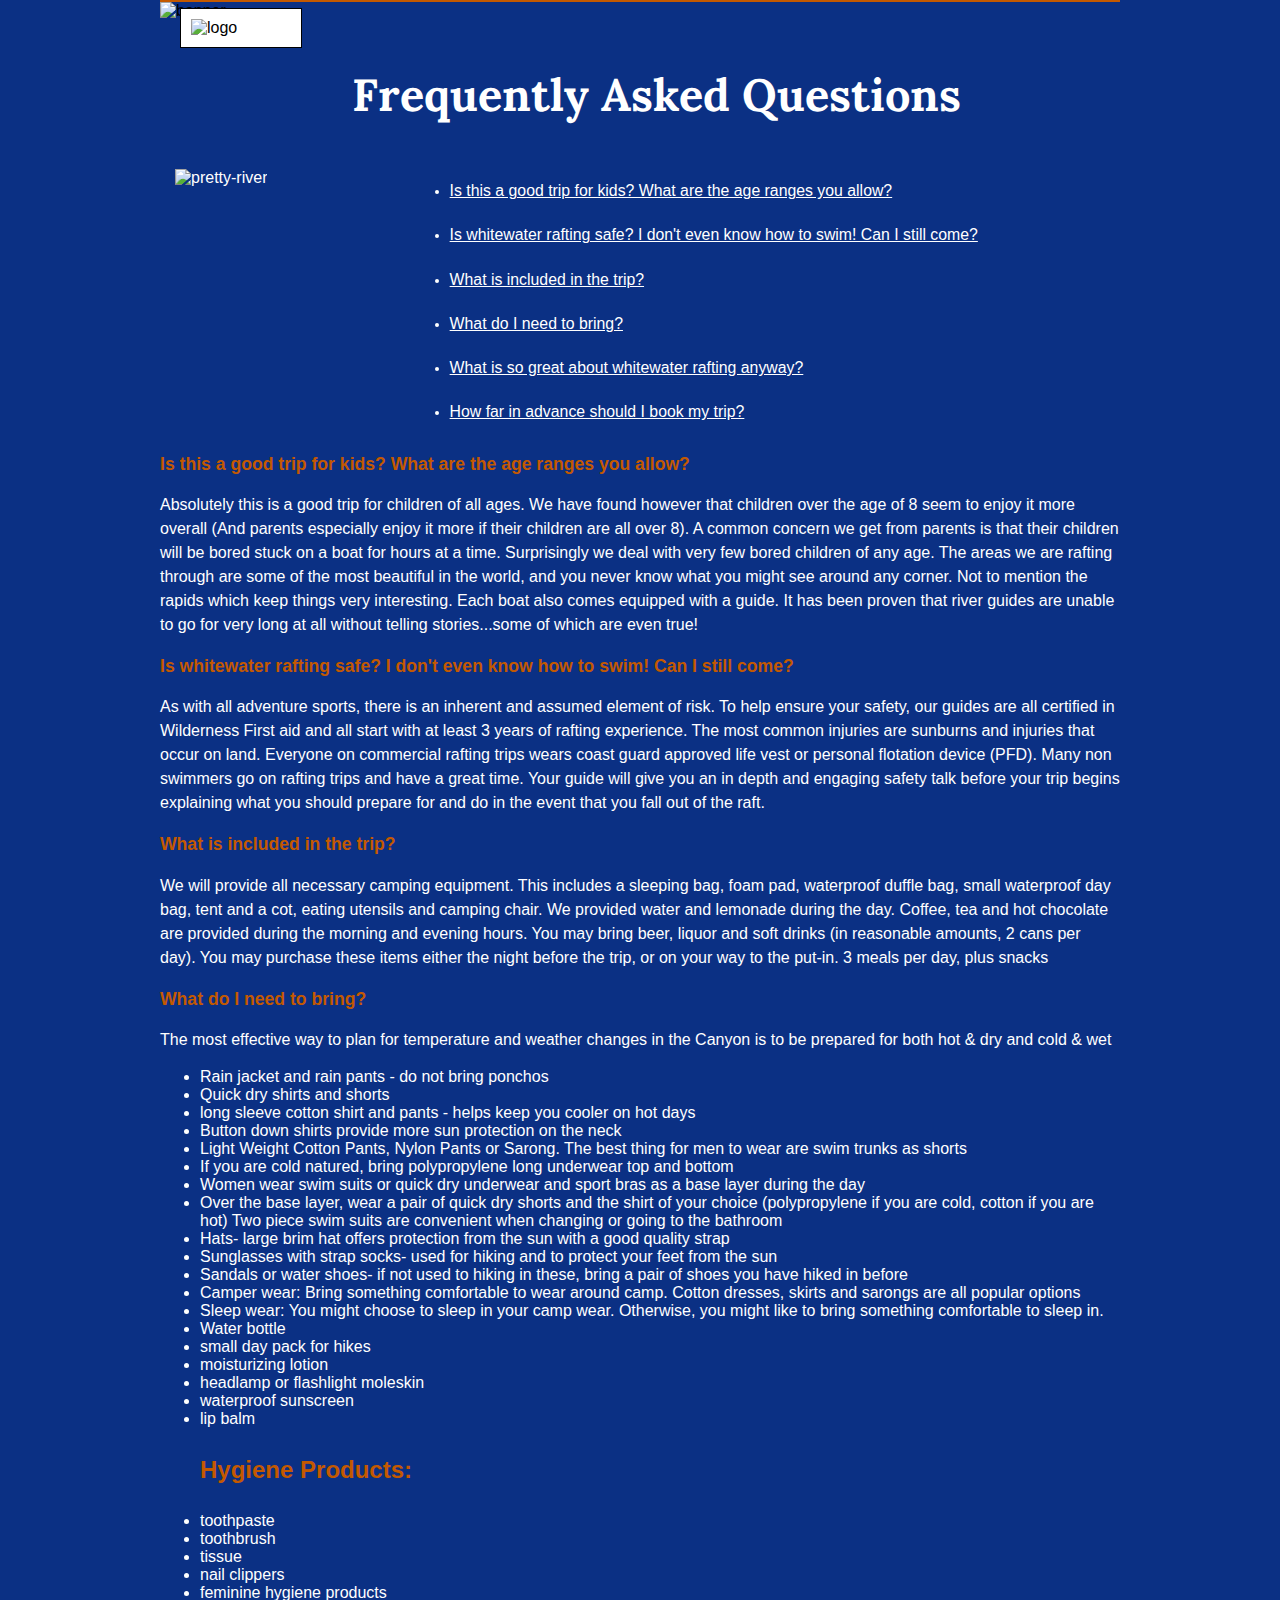
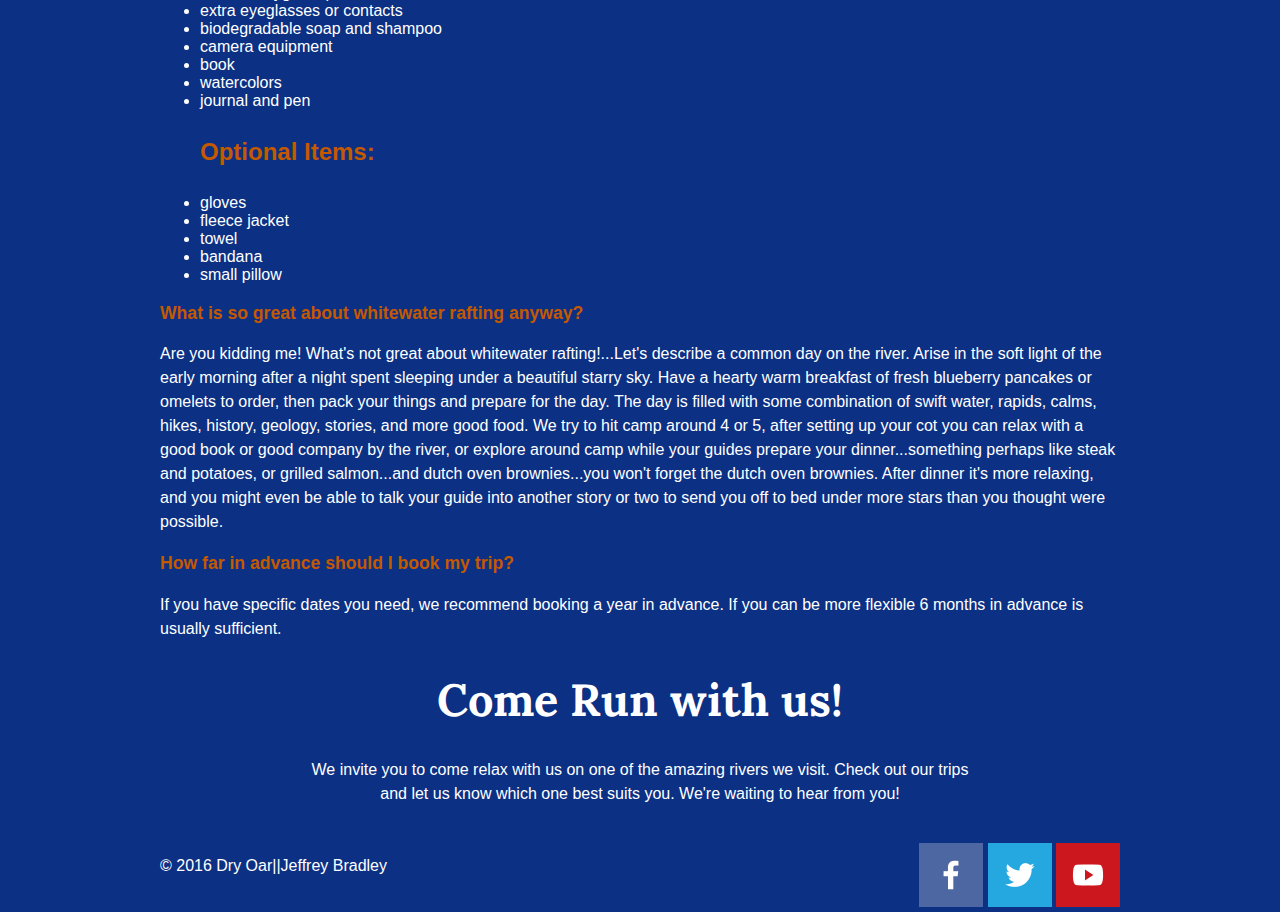
==== faqs.html @ 3adb3589 "Week 12, Desktop not working" ====
<!doctype html>
<html lang="en">

<head>
    <meta charset="utf-8">
    <title>
        Whitewater Rafting Vacations | Dry Oar Boating | Home
    </title>

    <link rel="stylesheet" type="text/css" href="main.css">

</head>

<body>
    <div id="content">
        <section id="logo">
            <img src="http://brothert.net/dryoar/images/dryoarlogo.png" alt="logo">
        </section>

        <nav>
            <ul>
                <li><a href="index.html">Home</a></li>
                <li>|</li>
                <li><a href="rivers.html">Rivers</a></li>
                <li>|</li>
                <li><a href="#">FAQ</a></li>
                <li>|</li>
                <li><a href="#">Blog</a></li>
                <li>|</li>
                <li><a href="#">Rates/Dates</a></li>
                <li>|</li>
                <li><a href="#">Contact Us</a></li>
            </ul>
        </nav>

        <section id="banner" class="full-width">
            <img src="http://brothert.net/dryoar/images/river-wide2.JPG" alt="banner" width: '100%'>
        </section>

        <section class="title">
            <h1><strong>F</strong>requently <strong>A</strong>sked <strong>Q</strong>uestions</h1>
        </section>
        <div id="faq-header">
            <img src="http://brothert.net/dryoar/images/littlecolorado.jpg" alt="pretty-river">
            <ul>
                <li><a href="#question1"> Is this a good trip for kids? What are the age ranges you allow?</a></li>
                <li><a href="#question2"> Is whitewater rafting safe? I don't even know how to swim! Can I still come?</a></li>
                <li><a href="#question3"> What is included in the trip?</a></li>
                <li><a href="#question4"> What do I need to bring?</a></li>
                <li><a href="#question5"> What is so great about whitewater rafting anyway?</a></li>
                <li><a href="#question6"> How far in advance should I book my trip?</a></li>
            </ul>
        </div>


        <article>
            <p>
                <a name="question1">
                    <strong> Is this a good trip for kids? What are the age ranges you allow?</strong>
                </a>
            </p>
            <p> Absolutely this is a good trip for children of all ages. We have found however that children over the age of 8 seem to enjoy it more overall (And parents especially enjoy it more if their children are all over 8). A common concern we get from parents is that their children will be bored stuck on a boat for hours at a time. Surprisingly we deal with very few bored children of any age. The areas we are rafting through are some of the most beautiful in the world, and you never know what you might see around any corner. Not to mention the rapids which keep things very interesting. Each boat also comes equipped with a guide. It has been proven that river guides are unable to go for very long at all without telling stories...some of which are even true!
            </p>
        </article>

        <article>
            <p>
                <a name="question2">
                    <strong>Is whitewater rafting safe? I don't even know how to swim! Can I still come?</strong>
                </a>
            </p>

            <p>
                As with all adventure sports, there is an inherent and assumed element of risk. To help ensure your safety, our guides are all certified in Wilderness First aid and all start with at least 3 years of rafting experience. The most common injuries are sunburns and injuries that occur on land. Everyone on commercial rafting trips wears coast guard approved life vest or personal flotation device (PFD). Many non swimmers go on rafting trips and have a great time. Your guide will give you an in depth and engaging safety talk before your trip begins explaining what you should prepare for and do in the event that you fall out of the raft.
            </p>
        </article>

        <article>
            <p>
                <a name="question3">
                    <strong>What is included in the trip?</strong>
                </a>
            </p>

            <p>
                We will provide all necessary camping equipment. This includes a sleeping bag, foam pad, waterproof duffle bag, small waterproof day bag, tent and a cot, eating utensils and camping chair. We provided water and lemonade during the day. Coffee, tea and hot chocolate are provided during the morning and evening hours. You may bring beer, liquor and soft drinks (in reasonable amounts, 2 cans per day). You may purchase these items either the night before the trip, or on your way to the put-in. 3 meals per day, plus snacks
            </p>
        </article>

        <article>
            <p>
                <a name="question4">
                    <strong>What do I need to bring?</strong>
                </a>
            </p>

            <p>

                The most effective way to plan for temperature and weather changes in the Canyon is to be prepared for both hot & dry and cold & wet</p>
            <ul>
                <li>Rain jacket and rain pants - do not bring ponchos</li>
                <li>Quick dry shirts and shorts</li>
                <li>long sleeve cotton shirt and pants - helps keep you cooler on hot days</li>
                <li>Button down shirts provide more sun protection on the neck</li>
                <li>Light Weight Cotton Pants, Nylon Pants or Sarong. The best thing for men to wear are swim trunks as shorts</li>
                <li>If you are cold natured, bring polypropylene long underwear top and bottom</li>
                <li>Women wear swim suits or quick dry underwear and sport bras as a base layer during the day</li>
                <li>Over the base layer, wear a pair of quick dry shorts and the shirt of your choice (polypropylene if you are cold, cotton if you are hot) Two piece swim suits are convenient when changing or going to the bathroom</li>
                <li>Hats- large brim hat offers protection from the sun with a good quality strap</li>
                <li>Sunglasses with strap socks- used for hiking and to protect your feet from the sun</li>
                <li>Sandals or water shoes- if not used to hiking in these, bring a pair of shoes you have hiked in before</li>
                <li>Camper wear: Bring something comfortable to wear around camp. Cotton dresses, skirts and sarongs are all popular options</li>
                <li>Sleep wear: You might choose to sleep in your camp wear. Otherwise, you might like to bring something comfortable to sleep in.</li>
                <li>Water bottle</li>
                <li>small day pack for hikes</li>
                <li>moisturizing lotion</li>
                <li>headlamp or flashlight moleskin</li>
                <li>waterproof sunscreen</li>
                <li>lip balm</li>
                <p id="list-title"><strong>Hygiene Products:</strong> </p>
                <li>toothpaste</li>
                <li>toothbrush</li>
                <li>tissue</li>
                <li>nail clippers</li>
                <li>feminine hygiene products</li>
                <li>extra eyeglasses or contacts</li>
                <li>biodegradable soap and shampoo</li>
                <li>camera equipment</li>
                <li>book</li>
                <li>watercolors</li>
                <li>journal and pen</li>
                <p id="list-title"><strong>Optional Items:</strong></p>
                <li>gloves</li>
                <li>fleece jacket</li>
                <li>towel</li>
                <li>bandana</li>
                <li>small pillow</li>

            </ul>
        </article>

        <article>
            <p>
                <a name="question5">
                    <strong>What is so great about whitewater rafting anyway?</strong>
                </a>
            </p>

            <p>

                Are you kidding me! What's not great about whitewater rafting!...Let's describe a common day on the river. Arise in the soft light of the early morning after a night spent sleeping under a beautiful starry sky. Have a hearty warm breakfast of fresh blueberry pancakes or omelets to order, then pack your things and prepare for the day. The day is filled with some combination of swift water, rapids, calms, hikes, history, geology, stories, and more good food. We try to hit camp around 4 or 5, after setting up your cot you can relax with a good book or good company by the river, or explore around camp while your guides prepare your dinner...something perhaps like steak and potatoes, or grilled salmon...and dutch oven brownies...you won't forget the dutch oven brownies. After dinner it's more relaxing, and you might even be able to talk your guide into another story or two to send you off to bed under more stars than you thought were possible.
            </p>
        </article>

        <article>
            <p>
                <a name="question6">
                    <strong>How far in advance should I book my trip?</strong>
                </a>
            </p>

            <p>

                If you have specific dates you need, we recommend booking a year in advance. If you can be more flexible 6 months in advance is usually sufficient.
            </p>
        </article>


        <article id="bottom-row">
            <h1>Come Run with us!</h1>

            <p>We invite you to come relax with us on one of the amazing rivers we visit. Check out our trips and let us know which one best suits you. We're waiting to hear from you!</p>
        </article>

        <footer>
            <p id="copyright">&copy; 2016 Dry Oar||Jeffrey Bradley
            </p>
            <div class="logo-link">
                <a href="https://facebook.com" target="_blank"> <img src="facebook.png" alt="facebook"></a>
                <a href="https://twitter.com" target="_blank"><img src="twitter.png" alt="twitter"></a>
                <a href="https://youtube.com" target="_blank"><img src="youtube.png" alt="youtube"></a>
            </div>
        </footer>
    </div>
</body>

</html>
---- main.css ----
@import url('https://fonts.googleapis.com/css?family=Lora');
    @import url('https://fonts.googleapis.com/css?family=Shadows+Into+Light');
    body {
        background-color: #0b3084;
    }
    
    h1,
    h2,
    h3,
    h4,
    h5,
    h6 {
        color: white;
        font-family: "Lora", "Georgia", serif;
        font-weight: bold;
        font-size: 45px;
    }
    
    h2 {
        line-height: 1;
        margin: .125em 0em .125em 0em;
    }
    
    #content {
        width: 80%;
        max-width: 960px;
        margin: 0 auto;
    }
    
    p a {
        color: #C45900;
    }
    
    #faq-header a:link,
    #faq-header a:visited {
        color: white;
    }
    
    nav a:link,
    nav a:visited {
        text-decoration: underline;
    }
    
    nav a:hover,
    #faq-header a:hover {
        color: green;
        font-weight: bold;
        text-decoration: none;
    }
    
    .orangetext {
        color: #0b3084;
        margin: .25em;
    }
    
    #logo {
        position: relative;
        background-color: white;
        max-width: 100px;
        padding: 10px;
        margin-left: 20px;
        border: solid;
        border-width: 1px;
    }
    
    nav {
        background-color: #C45900;
        color: #0b3084;
        max-width: 100%;
        margin-top: -95px;
        font-size: 1.2em;
        line-height: 2.5em;
        padding-left: 100px;
    }
    
    nav ul {
        margin: 0;
    }
    
    nav a {
        padding: 1em .6em;
    }
    
    #banner img {
        width: 100%;
    }
    
    #banner {
        padding: 0;
        max-width: 100%;
    }
    
    .rightcol {
        padding: .5em;
    }
    
    .leftcol {
        padding-right: .5em;
    }
    
    .rightcol,
    .leftcol {
        max-width: 50%;
        flex: 1 0 15em;
        margin: .5em;
    }
    
    #section1 img {
        padding-left: 0px;
    }
    
    img {
        max-width: 100%;
    }
    
    #section1,
    #section2,
    #section3 {
        display: flex;
        flex-flow: row wrap;
        align-items: center;
        justify-content: space-between;
        margin-top: auto;
    }
    
    a {
        color: #0b3084;
        font-size: 1.1em;
    }
    
    #section2 {
        background-color: #C45900;
    }
    
    #bottom-row {
        text-align: center;
        width: 70%;
        margin: 0 auto 2em auto;
    }
    
    .full-width {
        width: 100%;
    }
    
    p {
        color: white;
        line-height: 1.5;
        font-size: 2.5;
    }
    
    body {
        font-family: "Calibri", "Helvetica", sans-serif;
    }
    
    section {
        padding: 1em;
    }
    
    #rush {
        font-family: "Shadows Into Light";
    }
    
    nav ul {
        list-style-type: none;
        display: flex;
        flex-flow: row wrap;
        justify-content: space-around;
    }
    
    footer {
        display: flex;
        flex-flow: row wrap;
        max-height: 55px;
        width: 100%;
    }
    
    #copyright {
        float: left;
    }
    
    .logo-link {
        margin: 5px;
        position: relative;
        margin-left: auto;
        margin-right: 0;
    }
    
    .title {
        width: 100%;
        text-align: center;
    }
    
    h4 {
        text-align: center;
        width: 70%;
        margin: 1em auto 1em auto;
        display: block;
    }
    
    #faq-header {
        display: flex;
        color: white;
        margin-left: 15px;
    }
    
    #faq-header ul {
        margin: auto;
        line-height: 3em;
        font-size: .9em;
    }
    
    #faq-header img {
        max-width: 40%;
    }
    
    h6 {
        background-color: #C45900;
        padding: .25em .75em 0 .75em;
    }
    
    article ul {
        color: white;
    }
    
    #list-title {
        color: #C45900;
        font-size: 1.5em;
    }
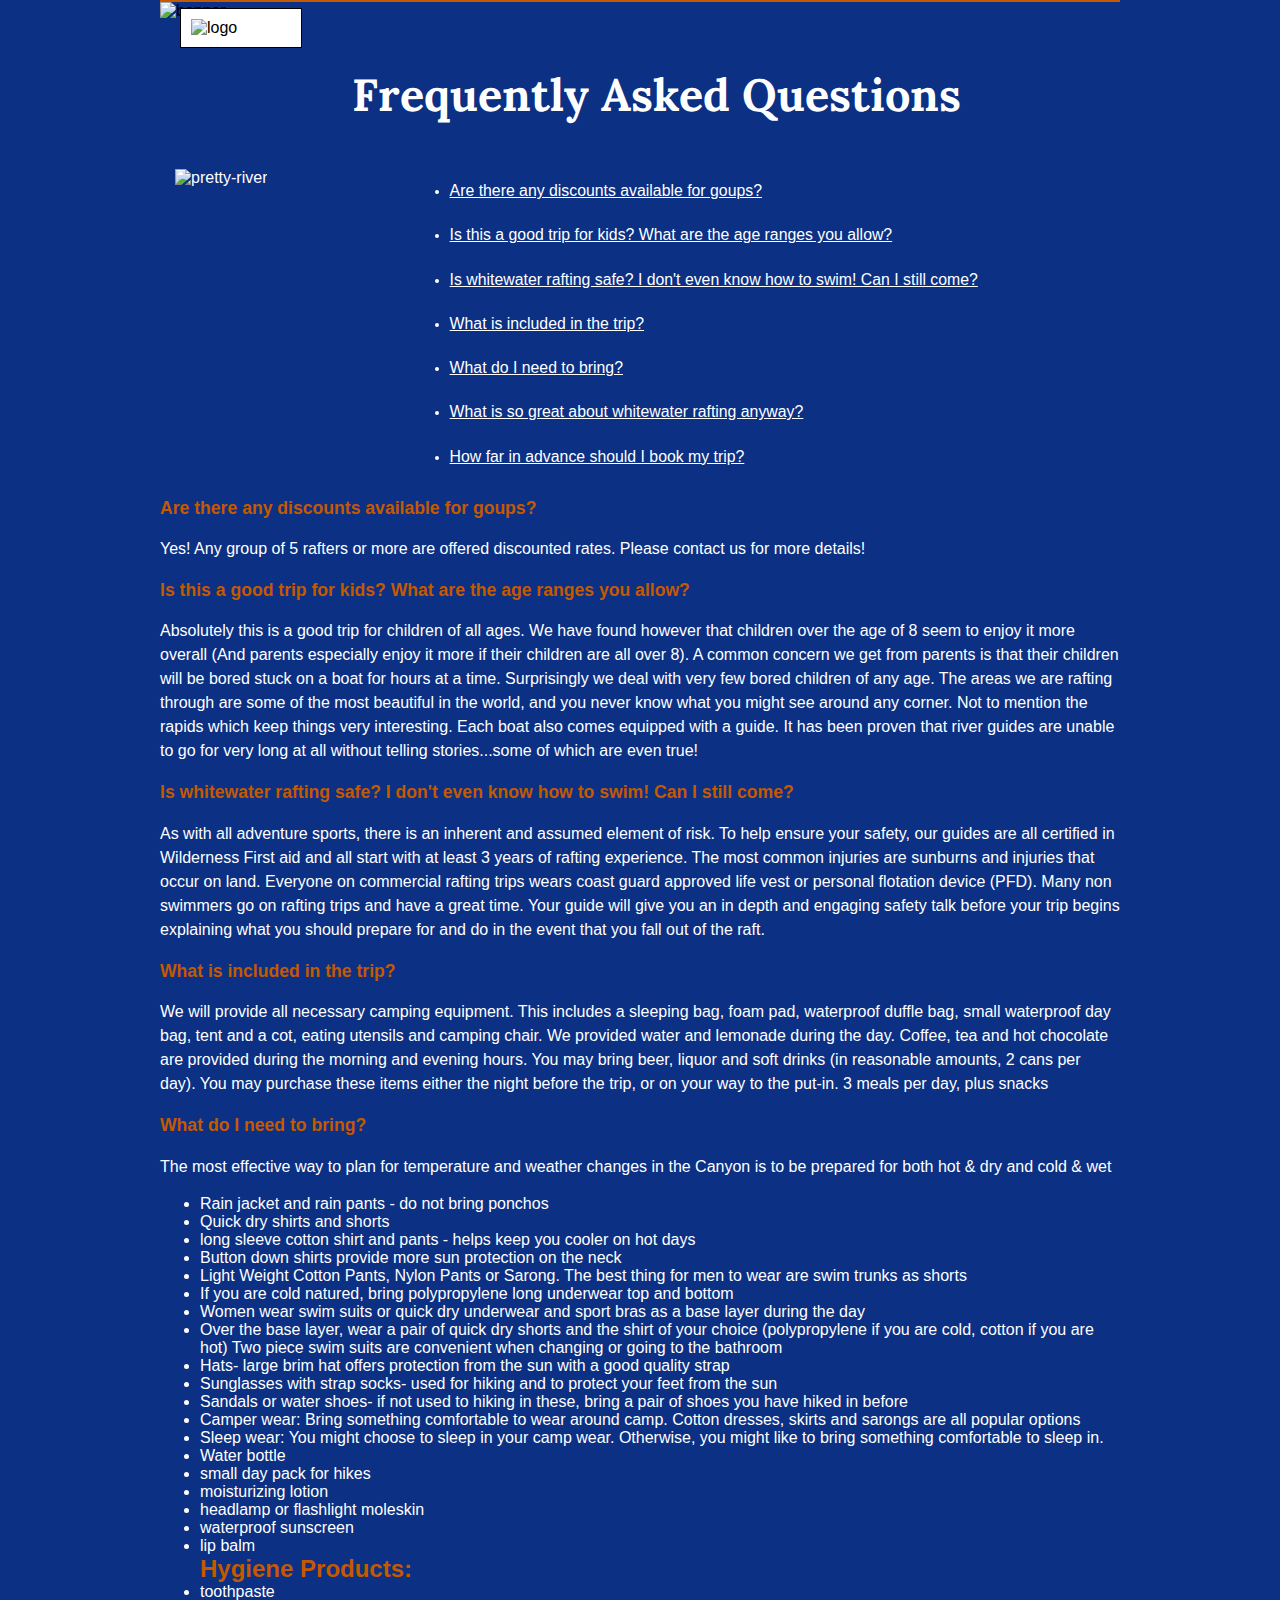
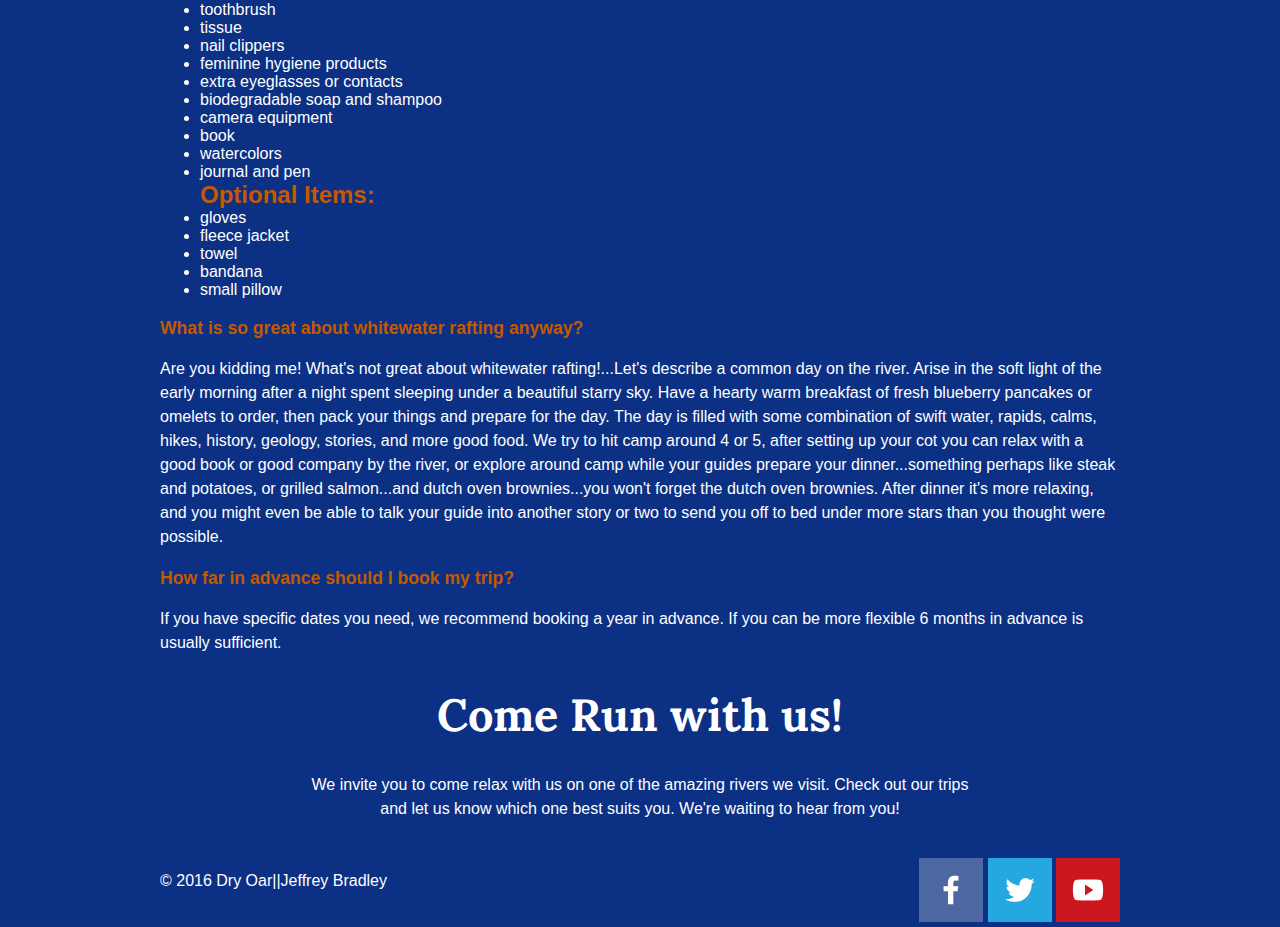
==== commit 3d551caf: "Final" ====
--- a/faqs.html
+++ b/faqs.html
@@ -14,6 +14,7 @@
 <body>
     <div id="content">
         <section id="logo">
+
             <img src="http://brothert.net/dryoar/images/dryoarlogo.png" alt="logo">
         </section>
 
@@ -34,7 +35,7 @@
         </nav>
 
         <section id="banner" class="full-width">
-            <img src="http://brothert.net/dryoar/images/river-wide2.JPG" alt="banner" width: '100%'>
+            <img src="http://brothert.net/dryoar/images/river-wide2.JPG" alt="banner">
         </section>
 
         <section class="title">
@@ -43,19 +44,29 @@
         <div id="faq-header">
             <img src="http://brothert.net/dryoar/images/littlecolorado.jpg" alt="pretty-river">
             <ul>
-                <li><a href="#question1"> Is this a good trip for kids? What are the age ranges you allow?</a></li>
-                <li><a href="#question2"> Is whitewater rafting safe? I don't even know how to swim! Can I still come?</a></li>
-                <li><a href="#question3"> What is included in the trip?</a></li>
-                <li><a href="#question4"> What do I need to bring?</a></li>
-                <li><a href="#question5"> What is so great about whitewater rafting anyway?</a></li>
-                <li><a href="#question6"> How far in advance should I book my trip?</a></li>
+                <li><a href="#question1"> Are there any discounts available for goups?</a></li>
+                <li><a href="#question2"> Is this a good trip for kids? What are the age ranges you allow?</a></li>
+                <li><a href="#question3"> Is whitewater rafting safe? I don't even know how to swim! Can I still come?</a></li>
+                <li><a href="#question4"> What is included in the trip?</a></li>
+                <li><a href="#question5"> What do I need to bring?</a></li>
+                <li><a href="#question6"> What is so great about whitewater rafting anyway?</a></li>
+                <li><a href="#question7"> How far in advance should I book my trip?</a></li>
+
             </ul>
         </div>
 
 
         <article>
             <p>
-                <a name="question1">
+                <a id="question1">
+                    <strong> Are there any discounts available for goups?</strong>
+                </a>
+            </p>
+            <p> Yes! Any group of 5 rafters or more are offered discounted rates. Please contact us for more details!
+            </p>
+
+            <p>
+                <a id="question2">
                     <strong> Is this a good trip for kids? What are the age ranges you allow?</strong>
                 </a>
             </p>
@@ -65,7 +76,7 @@
 
         <article>
             <p>
-                <a name="question2">
+                <a id="question3">
                     <strong>Is whitewater rafting safe? I don't even know how to swim! Can I still come?</strong>
                 </a>
             </p>
@@ -77,7 +88,7 @@
 
         <article>
             <p>
-                <a name="question3">
+                <a id="question4">
                     <strong>What is included in the trip?</strong>
                 </a>
             </p>
@@ -89,7 +100,7 @@
 
         <article>
             <p>
-                <a name="question4">
+                <a id="question5">
                     <strong>What do I need to bring?</strong>
                 </a>
             </p>
@@ -117,7 +128,7 @@
                 <li>headlamp or flashlight moleskin</li>
                 <li>waterproof sunscreen</li>
                 <li>lip balm</li>
-                <p id="list-title"><strong>Hygiene Products:</strong> </p>
+                <strong id="list-title">Hygiene Products:</strong>
                 <li>toothpaste</li>
                 <li>toothbrush</li>
                 <li>tissue</li>
@@ -129,7 +140,7 @@
                 <li>book</li>
                 <li>watercolors</li>
                 <li>journal and pen</li>
-                <p id="list-title"><strong>Optional Items:</strong></p>
+                <strong id="list-title">Optional Items:</strong>
                 <li>gloves</li>
                 <li>fleece jacket</li>
                 <li>towel</li>
@@ -141,7 +152,7 @@
 
         <article>
             <p>
-                <a name="question5">
+                <a id="question6">
                     <strong>What is so great about whitewater rafting anyway?</strong>
                 </a>
             </p>
@@ -154,7 +165,7 @@
 
         <article>
             <p>
-                <a name="question6">
+                <a id="question7">
                     <strong>How far in advance should I book my trip?</strong>
                 </a>
             </p>
